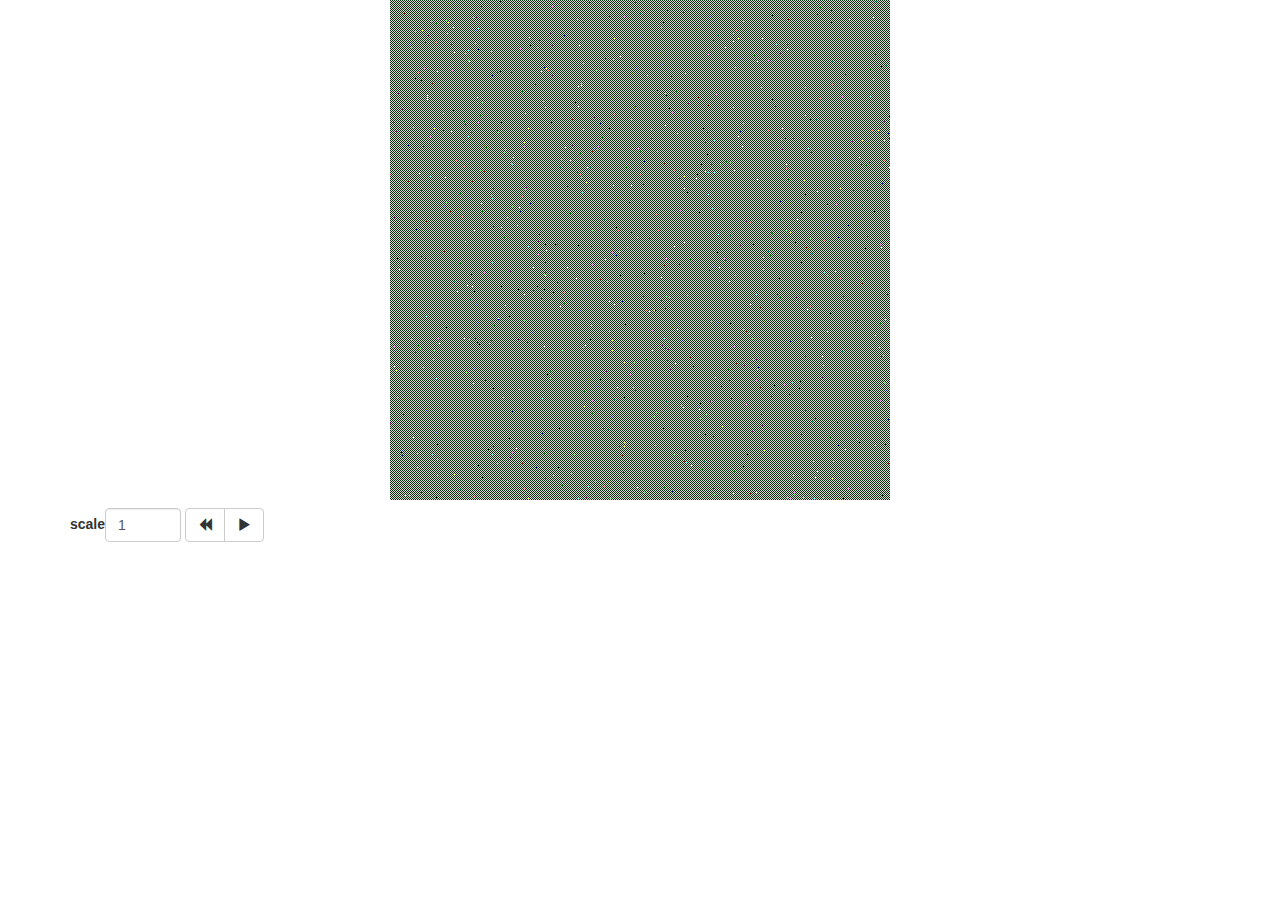
==== three/index.html @ 97293fdc "trans three to class structure" ====
<!doctype html>
<html class="no-js" lang="">
    <head>
        <meta charset="utf-8">
        <meta http-equiv="x-ua-compatible" content="ie=edge">
        <title></title>
        <meta name="description" content="">
        <meta name="viewport" content="width=device-width, initial-scale=1">
        <link rel="apple-touch-icon" href="apple-touch-icon.png">
        <link rel="stylesheet" href="../css/normalize.css">
        <link rel="stylesheet" href="../css/main.css">
        <script src="../js/vendor/modernizr-2.8.3.min.js"></script>
        <link rel="stylesheet" href="https://maxcdn.bootstrapcdn.com/bootstrap/3.3.7/css/bootstrap.min.css" integrity="sha384-BVYiiSIFeK1dGmJRAkycuHAHRg32OmUcww7on3RYdg4Va+PmSTsz/K68vbdEjh4u" crossorigin="anonymous">

        <!--<style>canvas {width: 100%; height: auto;}</style>-->
    </head>
    <body>

        <canvas id="canvas" width="500" height="500"></canvas>
        <div class="container">
            <div class="row">
                <form class="navbar-form navbar-left" role="search">
                    <div class="form-group">
                        <label for="scale">scale</label><input id="scale" name="scale" type="number" class="form-control" placeholder="scale" value="1" min="1" max="20" step="1">
                    </div>
                    <div class="btn-group" role="group" aria-label="">
                        <button id="restart" type="button" class="btn btn-default"><span class="glyphicon glyphicon-backward" aria-hidden="true"></span></button>
                        <button id="playpause" type="button" class="btn btn-default"><span class="glyphicon glyphicon-play" aria-hidden="true"></span></button>
                        <!--<button id="stop" type="button" class="btn btn-default"><span class="glyphicon glyphicon-stop" aria-hidden="true"></span></button>-->
                    </div>
                </form>

            </div>
        </div>

        <script src="https://code.jquery.com/jquery-1.12.0.min.js"></script>
        <script>window.jQuery || document.write('<script src="../js/vendor/jquery-1.12.0.min.js"><\/script>')</script>
        <script src="https://maxcdn.bootstrapcdn.com/bootstrap/3.3.7/js/bootstrap.min.js" integrity="sha384-Tc5IQib027qvyjSMfHjOMaLkfuWVxZxUPnCJA7l2mCWNIpG9mGCD8wGNIcPD7Txa" crossorigin="anonymous"></script>
        <script src="ta.js"></script>
        <script src="app.js"></script>
        <script>
        (function($, scope) {
            var app = new scope.App();
            app.init();
        }(jQuery, APP = APP || {}));
        var APP;
        </script>

    </body>
</html>
---- css/main.css ----
html,
body {
    background-color: #FFFFFF;
    color: #000000;
}
#canvas {
    background-color: rgb(200,200,200);
    display: block;
    margin: 0 auto;
    /*width: 100%;height: auto;*/
}
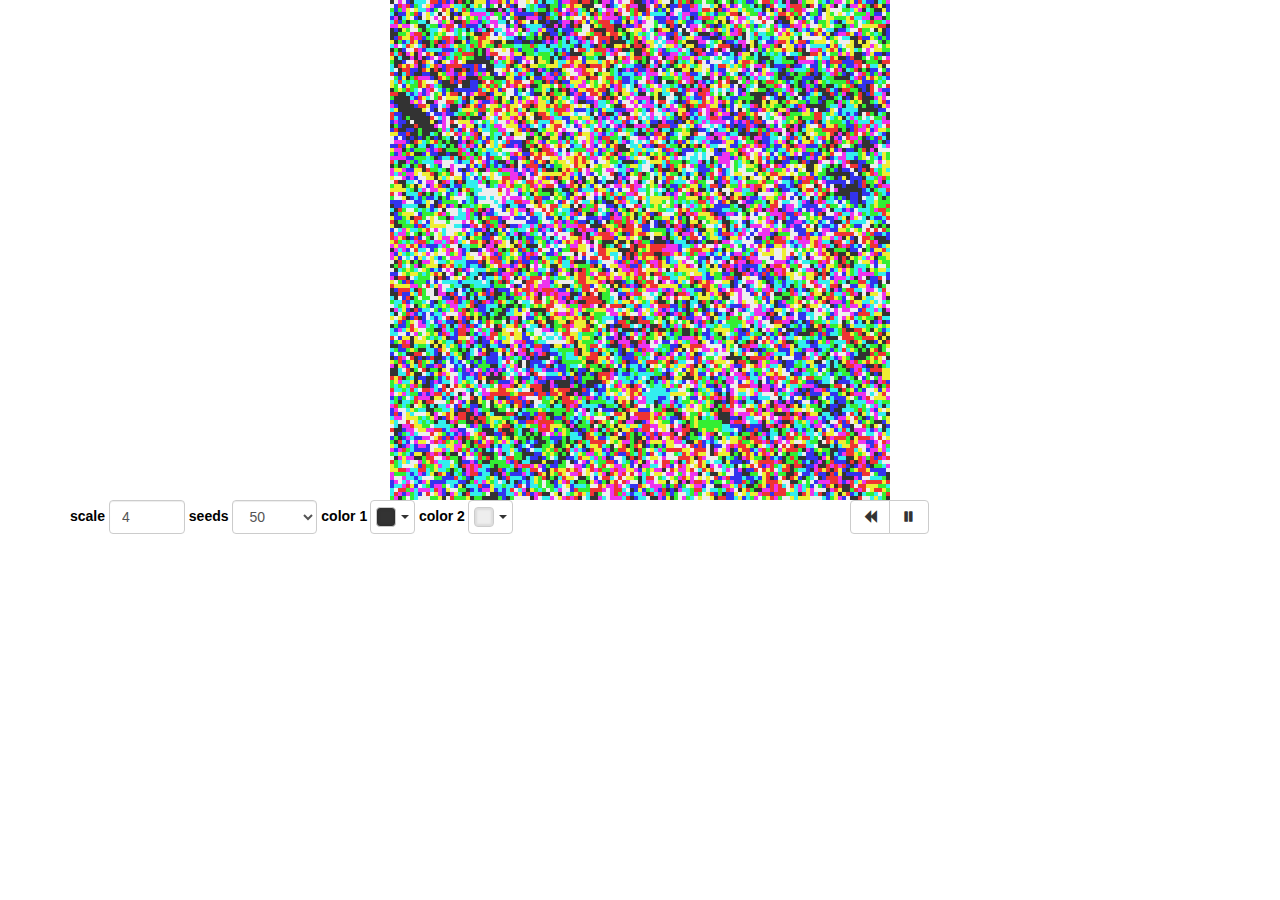
==== commit 84441340: "running type 4A over rGB with controls" ====
--- a/three/index.html
+++ b/three/index.html
@@ -7,35 +7,70 @@
         <meta name="description" content="">
         <meta name="viewport" content="width=device-width, initial-scale=1">
         <link rel="apple-touch-icon" href="apple-touch-icon.png">
-        <link rel="stylesheet" href="../css/normalize.css">
-        <link rel="stylesheet" href="../css/main.css">
+        <!--<link rel="stylesheet" href="../css/normalize.css">-->
         <script src="../js/vendor/modernizr-2.8.3.min.js"></script>
         <link rel="stylesheet" href="https://maxcdn.bootstrapcdn.com/bootstrap/3.3.7/css/bootstrap.min.css" integrity="sha384-BVYiiSIFeK1dGmJRAkycuHAHRg32OmUcww7on3RYdg4Va+PmSTsz/K68vbdEjh4u" crossorigin="anonymous">
-
+        <link rel="stylesheet" href="../css/pick-a-color-1.2.3.min.css">
+        <link rel="stylesheet" href="../css/main.css">
         <!--<style>canvas {width: 100%; height: auto;}</style>-->
     </head>
     <body>
 
         <canvas id="canvas" width="500" height="500"></canvas>
+
         <div class="container">
             <div class="row">
-                <form class="navbar-form navbar-left" role="search">
-                    <div class="form-group">
-                        <label for="scale">scale</label><input id="scale" name="scale" type="number" class="form-control" placeholder="scale" value="1" min="1" max="20" step="1">
-                    </div>
+                <div class="col-xs-8">
+                    <form class="form-inline">
+                        <div class="form-group">
+                            <label for="scale">scale</label>
+                            <input id="scale" name="scale" type="number" class="form-control" placeholder="scale" value="4" min="1" max="20" step="1">
+                        </div>
+                        <div class="form-group">
+                            <label for="seeds">seeds</label>
+                            <!--<div class="input-group">
+                                <input id="seeds" name="scale" type="number" class="form-control" placeholder="seeds" value="1" min="1" max="100" step="15">
+                                <div class="input-group-addon">%</div>
+                            </div>-->
+                            <select class="form-control" id="seeds" name="seeds">
+                                <option value="1">1</option>
+                                <option value="5">5</option>
+                                <option value="10">10</option>
+                                <option value="50" selected="selected">50</option>
+                                <option value="100">100</option>
+                                <option value="200">200</option>
+                                <option value="300">300</option>
+                                <option value="500">500</option>
+                                <option value="800">800</option>
+                                <option value="3000">3000</option>
+                                <option value="10000">10000</option>
+                            </select>
+                        </div>
+                        <label for="colorpicker1">color 1</label>
+                        <input type="text" value="333" name="colorpicker1" id="colorpicker1" class="pick-a-color form-control">
+                        <label for="colorpicker2">color 2</label>
+                        <input type="text" value="EEE" name="colorpicker2" id="colorpicker2" class="pick-a-color form-control">
+                    </form>
+                </div>
+                <div class="col-xs-4">
                     <div class="btn-group" role="group" aria-label="">
                         <button id="restart" type="button" class="btn btn-default"><span class="glyphicon glyphicon-backward" aria-hidden="true"></span></button>
                         <button id="playpause" type="button" class="btn btn-default"><span class="glyphicon glyphicon-play" aria-hidden="true"></span></button>
                         <!--<button id="stop" type="button" class="btn btn-default"><span class="glyphicon glyphicon-stop" aria-hidden="true"></span></button>-->
                     </div>
-                </form>
+                </div>
+                <div class="col-xs-4">
 
+                </div>
             </div>
         </div>
+
 
         <script src="https://code.jquery.com/jquery-1.12.0.min.js"></script>
         <script>window.jQuery || document.write('<script src="../js/vendor/jquery-1.12.0.min.js"><\/script>')</script>
         <script src="https://maxcdn.bootstrapcdn.com/bootstrap/3.3.7/js/bootstrap.min.js" integrity="sha384-Tc5IQib027qvyjSMfHjOMaLkfuWVxZxUPnCJA7l2mCWNIpG9mGCD8wGNIcPD7Txa" crossorigin="anonymous"></script>
+        <script src="../js/vendor/tinycolor-0.9.15.min.js"></script>
+        <script src="../js/vendor/pick-a-color-1.2.3.min.js"></script>
         <script src="ta.js"></script>
         <script src="app.js"></script>
         <script>
--- a/css/pick-a-color-1.2.3.min.css
+++ b/css/pick-a-color-1.2.3.min.css
@@ -0,0 +1,86 @@
+
+.pick-a-color-markup *{-webkit-box-sizing:border-box;-moz-box-sizing:border-box;box-sizing:border-box}
+.pick-a-color-markup .hex-pound{padding-left:8px;padding-right:8px}@media screen and (max-width:991px){.pick-a-color-markup .hex-pound{padding:3px 5px 0px 5px;min-height:30px}}
+.pick-a-color-markup .pick-a-color{padding:5px}@media screen and (max-width:991px){.pick-a-color-markup .pick-a-color{width:100%;font-size:18px;padding:9px;min-width:222px;height:47px}}
+.pick-a-color-markup .input-group-btn .color-dropdown{padding:6px 5px}.pick-a-color-markup .input-group-btn .color-dropdown.no-hex{border-bottom-left-radius:4px;border-top-left-radius:4px}
+.pick-a-color-markup .input-group-btn .color-dropdown:focus{background-color:#fff}
+@media screen and (max-width:991px){.pick-a-color-markup .input-group-btn .color-dropdown{height:47px}}
+.pick-a-color-markup .color-preview{border:1px solid #ccc;border-radius:4px;-webkit-box-shadow:inset 0 0 2px 2px rgba(0,0,0,0.075);box-shadow:inset 0 0 2px 2px rgba(0,0,0,0.075);height:1.429em;width:1.429em;display:inline-block;cursor:pointer;margin-right:5px}.pick-a-color-markup .color-preview.current-color{margin-bottom:-5px}
+@media screen and (max-width:991px){.pick-a-color-markup .color-preview{height:1.875em;width:1.875em}}
+.pick-a-color-markup .color-menu{text-align:left;padding:5px 0px;width:330px;font-size:14px;left:auto;}.pick-a-color-markup .color-menu.color-menu--inline{left:-285px}@media screen and (max-width:991px){.pick-a-color-markup .color-menu.color-menu--inline{left:-242px}}
+@media screen and (max-width:991px){.pick-a-color-markup .color-menu{left:-242px;width:293px}}.pick-a-color-markup .color-menu.small{width:100px}@media screen and (max-width:991px){.pick-a-color-markup .color-menu.small{left:-105px}}
+.pick-a-color-markup .color-menu.no-hex{left:0px}
+.pick-a-color-markup .color-menu ul{padding:0px;margin:0px}
+.pick-a-color-markup .color-menu li{list-style-type:none;padding:5px 0px;margin:0px}
+.pick-a-color-markup .color-menu .color-preview{vertical-align:middle;margin:0px}@media screen and (max-width:991px){.pick-a-color-markup .color-menu .color-preview{height:35px;width:35px}}.pick-a-color-markup .color-menu .color-preview.current-color,.pick-a-color-markup .color-menu .color-preview.white{background-color:#fff}
+.pick-a-color-markup .color-menu .color-preview.red{background-color:#f00}
+.pick-a-color-markup .color-menu .color-preview.orange{background-color:#f60}
+.pick-a-color-markup .color-menu .color-preview.yellow{background-color:#ff0}
+.pick-a-color-markup .color-menu .color-preview.green{background-color:#008000}
+.pick-a-color-markup .color-menu .color-preview.blue{background-color:#00f}
+.pick-a-color-markup .color-menu .color-preview.indigo{background-color:#4a0080}
+.pick-a-color-markup .color-menu .color-preview.violet{background-color:#ee81ee}
+.pick-a-color-markup .color-menu .color-preview.purple{background-color:#80007f}
+.pick-a-color-markup .color-menu .color-preview.black{background-color:#000}
+.pick-a-color-markup .color-menu .basicColors-content li>a,.pick-a-color-markup .color-menu .savedColors-content li>a{padding:5px 15px 3px 15px;cursor:default;min-height:25px;color:#333}.pick-a-color-markup .color-menu .basicColors-content li>a:hover,.pick-a-color-markup .color-menu .savedColors-content li>a:hover{background-color:#fff}
+@media screen and (max-width:991px){.pick-a-color-markup .color-menu .basicColors-content li>a,.pick-a-color-markup .color-menu .savedColors-content li>a{min-height:40px}}
+.pick-a-color-markup .color-menu .basicColors-content li:hover a,.pick-a-color-markup .color-menu .savedColors-content li:hover a{color:#333;background-image:none;filter:none;text-decoration:none;font-weight:bold}@media screen and (max-width:991px){.pick-a-color-markup .color-menu .basicColors-content li:hover a,.pick-a-color-markup .color-menu .savedColors-content li:hover a{background-color:#fff;font-weight:normal}}
+.pick-a-color-markup .color-menu .btn.color-select{margin:0px 5px;height:20px;padding:0px 5px;margin-top:0px;line-height:1.5px;border-radius:4px}@media screen and (max-width:991px){.pick-a-color-markup .color-menu .btn.color-select{height:35px}}
+.pick-a-color-markup .caret{margin-bottom:3px}
+.pick-a-color-markup .color-menu-instructions,.pick-a-color-markup .advanced-instructions{text-align:center;padding:0px 6px;margin:0px;font-size:14px;font-weight:normal}@media screen and (min-width:992px){.pick-a-color-markup .color-menu-instructions,.pick-a-color-markup .advanced-instructions{display:none}}
+.pick-a-color-markup .color-label{vertical-align:middle;margin:0px;margin-left:10px;cursor:pointer}@media screen and (max-width:991px){.pick-a-color-markup .color-label{margin-left:8px}}
+.pick-a-color-markup .color-box{height:20px;width:200px;position:absolute;left:115px;border:1px solid #ccc;border-radius:4px;-webkit-box-shadow:inset 0 0 2px 2px rgba(0,0,0,0.075);box-shadow:inset 0 0 2px 2px rgba(0,0,0,0.075);cursor:pointer}@media screen and (max-width:991px){.pick-a-color-markup .color-box{width:160px;height:35px}}
+.pick-a-color-markup .black .highlight-band-stripe{background-color:#fff}
+.pick-a-color-markup .spectrum-white{background-image:-webkit-gradient(linear, 0 top, 100% top, from(#fff), to(#808080));background-image:-webkit-linear-gradient(left, color-stop(#fff 0), color-stop(#808080 100%));background-image:-moz-linear-gradient(left, #fff 0, #808080 100%);background-image:linear-gradient(to right, #fff 0, #808080 100%);background-repeat:repeat-x;filter:progid:DXImageTransform.Microsoft.gradient(startColorstr='#ffffffff', endColorstr='#ff808080', GradientType=1)}.pick-a-color-markup .spectrum-white .highlight-band{left:0px}
+.pick-a-color-markup .spectrum-red{background-image:-webkit-gradient(linear, left top, right top, color-stop(0, #fff), color-stop(.5, #f00), color-stop(1, #000));background-image:-moz-linear-gradient(left center, #fff 0, #f00 50%, #000 100%);background-image:-webkit-linear-gradient(left, #fff 0, #f00 50%, #000 100%);background-image:-o-linear-gradient(left, #fff 0, #f00 50%, #000 100%);background-image:linear-gradient(to right, #fff 0, #f00 50%, #000 100%);background-repeat:repeat-x}
+.pick-a-color-markup .spectrum-orange{background-image:-webkit-gradient(linear, left top, right top, color-stop(0, #fff), color-stop(.5, #f60), color-stop(1, #000));background-image:-moz-linear-gradient(left center, #fff 0, #f60 50%, #000 100%);background-image:-webkit-linear-gradient(left, #fff 0, #f60 50%, #000 100%);background-image:-o-linear-gradient(left, #fff 0, #f60 50%, #000 100%);background-image:linear-gradient(to right, #fff 0, #f60 50%, #000 100%);background-repeat:repeat-x}
+.pick-a-color-markup .spectrum-yellow{background-image:-webkit-gradient(linear, left top, right top, color-stop(0, #fff), color-stop(.5, #ff0), color-stop(1, #000));background-image:-moz-linear-gradient(left center, #fff 0, #ff0 50%, #000 100%);background-image:-webkit-linear-gradient(left, #fff 0, #ff0 50%, #000 100%);background-image:-o-linear-gradient(left, #fff 0, #ff0 50%, #000 100%);background-image:linear-gradient(to right, #fff 0, #ff0 50%, #000 100%);background-repeat:repeat-x}
+.pick-a-color-markup .spectrum-green{background-image:-webkit-gradient(linear, left top, right top, color-stop(0, #80ff80), color-stop(.5, #008000), color-stop(1, #000));background-image:-moz-linear-gradient(left center, #80ff80 0, #008000 50%, #000 100%);background-image:-webkit-linear-gradient(left, #80ff80 0, #008000 50%, #000 100%);background-image:-o-linear-gradient(left, #80ff80 0, #008000 50%, #000 100%);background-image:linear-gradient(to right, #80ff80 0, #008000 50%, #000 100%);background-repeat:repeat-x}
+.pick-a-color-markup .spectrum-blue{background-image:-webkit-gradient(linear, left top, right top, color-stop(0, #fff), color-stop(.5, #00f), color-stop(1, #000));background-image:-moz-linear-gradient(left center, #fff 0, #00f 50%, #000 100%);background-image:-webkit-linear-gradient(left, #fff 0, #00f 50%, #000 100%);background-image:-o-linear-gradient(left, #fff 0, #00f 50%, #000 100%);background-image:linear-gradient(to right, #fff 0, #00f 50%, #000 100%);background-repeat:repeat-x}
+.pick-a-color-markup .spectrum-purple{background-image:-webkit-gradient(linear, left top, right top, color-stop(0, #ff80ff), color-stop(.5, #80007f), color-stop(1, #000));background-image:-moz-linear-gradient(left center, #ff80ff 0, #80007f 50%, #000 100%);background-image:-webkit-linear-gradient(left, #ff80ff 0, #80007f 50%, #000 100%);background-image:-o-linear-gradient(left, #ff80ff 0, #80007f 50%, #000 100%);background-image:linear-gradient(to right, #ff80ff 0, #80007f 50%, #000 100%);background-repeat:repeat-x}
+.pick-a-color-markup .spectrum-black{background-image:-webkit-gradient(linear, 0 top, 100% top, from(#000), to(#808080));background-image:-webkit-linear-gradient(left, color-stop(#000 0), color-stop(#808080 100%));background-image:-moz-linear-gradient(left, #000 0, #808080 100%);background-image:linear-gradient(to right, #000 0, #808080 100%);background-repeat:repeat-x;filter:progid:DXImageTransform.Microsoft.gradient(startColorstr='#ff000000', endColorstr='#ff808080', GradientType=1)}.pick-a-color-markup .spectrum-black .highlight-band{left:0px;border:1px solid #808080}
+.pick-a-color-markup .ie-spectrum{height:20px;width:100px;display:inline-block;top:-1}.pick-a-color-markup .ie-spectrum.hue{width:50.5px}@media screen and (max-width:991px){.pick-a-color-markup .ie-spectrum.hue{width:45.5px}}
+@media screen and (max-width:991px){.pick-a-color-markup .ie-spectrum{width:80px;height:35px}}
+.pick-a-color-markup .red-spectrum-0,.pick-a-color-markup .lightness-spectrum-0{background-image:-webkit-gradient(linear, 0 top, 100% top, from(#fff), to(#f00));background-image:-webkit-linear-gradient(left, color-stop(#fff 0), color-stop(#f00 100%));background-image:-moz-linear-gradient(left, #fff 0, #f00 100%);background-image:linear-gradient(to right, #fff 0, #f00 100%);background-repeat:repeat-x;filter:progid:DXImageTransform.Microsoft.gradient(startColorstr='#ffffffff', endColorstr='#ffff0000', GradientType=1);border-bottom-left-radius:4px;border-top-left-radius:4px}
+.pick-a-color-markup .red-spectrum-1,.pick-a-color-markup .lightness-spectrum-1{background-image:-webkit-gradient(linear, 0 top, 100% top, from(#f00), to(#000));background-image:-webkit-linear-gradient(left, color-stop(#f00 0), color-stop(#000 100%));background-image:-moz-linear-gradient(left, #f00 0, #000 100%);background-image:linear-gradient(to right, #f00 0, #000 100%);background-repeat:repeat-x;filter:progid:DXImageTransform.Microsoft.gradient(startColorstr='#ffff0000', endColorstr='#ff000000', GradientType=1);border-bottom-right-radius:4px;border-top-right-radius:4px}
+.pick-a-color-markup .lightness-spectrum-0,.pick-a-color-markup .lightness-spectrum-1{width:150px}@media screen and (max-width:991px){.pick-a-color-markup .lightness-spectrum-0,.pick-a-color-markup .lightness-spectrum-1{width:135px}}
+.pick-a-color-markup .orange-spectrum-0{background-image:-webkit-gradient(linear, 0 top, 100% top, from(#fff), to(#f60));background-image:-webkit-linear-gradient(left, color-stop(#fff 0), color-stop(#f60 100%));background-image:-moz-linear-gradient(left, #fff 0, #f60 100%);background-image:linear-gradient(to right, #fff 0, #f60 100%);background-repeat:repeat-x;filter:progid:DXImageTransform.Microsoft.gradient(startColorstr='#ffffffff', endColorstr='#ffff6600', GradientType=1);border-bottom-left-radius:4px;border-top-left-radius:4px}
+.pick-a-color-markup .orange-spectrum-1{background-image:-webkit-gradient(linear, 0 top, 100% top, from(#f60), to(#000));background-image:-webkit-linear-gradient(left, color-stop(#f60 0), color-stop(#000 100%));background-image:-moz-linear-gradient(left, #f60 0, #000 100%);background-image:linear-gradient(to right, #f60 0, #000 100%);background-repeat:repeat-x;filter:progid:DXImageTransform.Microsoft.gradient(startColorstr='#ffff6600', endColorstr='#ff000000', GradientType=1);border-bottom-right-radius:4px;border-top-right-radius:4px}
+.pick-a-color-markup .yellow-spectrum-0{background-image:-webkit-gradient(linear, 0 top, 100% top, from(#fff), to(#ff0));background-image:-webkit-linear-gradient(left, color-stop(#fff 0), color-stop(#ff0 100%));background-image:-moz-linear-gradient(left, #fff 0, #ff0 100%);background-image:linear-gradient(to right, #fff 0, #ff0 100%);background-repeat:repeat-x;filter:progid:DXImageTransform.Microsoft.gradient(startColorstr='#ffffffff', endColorstr='#ffffff00', GradientType=1);border-bottom-left-radius:4px;border-top-left-radius:4px}
+.pick-a-color-markup .yellow-spectrum-1{background-image:-webkit-gradient(linear, 0 top, 100% top, from(#ff0), to(#000));background-image:-webkit-linear-gradient(left, color-stop(#ff0 0), color-stop(#000 100%));background-image:-moz-linear-gradient(left, #ff0 0, #000 100%);background-image:linear-gradient(to right, #ff0 0, #000 100%);background-repeat:repeat-x;filter:progid:DXImageTransform.Microsoft.gradient(startColorstr='#ffffff00', endColorstr='#ff000000', GradientType=1);border-bottom-right-radius:4px;border-top-right-radius:4px}
+.pick-a-color-markup .green-spectrum-0{background-image:-webkit-gradient(linear, 0 top, 100% top, from(#80ff80), to(#008000));background-image:-webkit-linear-gradient(left, color-stop(#80ff80 0), color-stop(#008000 100%));background-image:-moz-linear-gradient(left, #80ff80 0, #008000 100%);background-image:linear-gradient(to right, #80ff80 0, #008000 100%);background-repeat:repeat-x;filter:progid:DXImageTransform.Microsoft.gradient(startColorstr='#ff80ff80', endColorstr='#ff008000', GradientType=1);border-bottom-left-radius:4px;border-top-left-radius:4px}
+.pick-a-color-markup .green-spectrum-1{background-image:-webkit-gradient(linear, 0 top, 100% top, from(#008000), to(#000));background-image:-webkit-linear-gradient(left, color-stop(#008000 0), color-stop(#000 100%));background-image:-moz-linear-gradient(left, #008000 0, #000 100%);background-image:linear-gradient(to right, #008000 0, #000 100%);background-repeat:repeat-x;filter:progid:DXImageTransform.Microsoft.gradient(startColorstr='#ff008000', endColorstr='#ff000000', GradientType=1);border-bottom-right-radius:4px;border-top-right-radius:4px}
+.pick-a-color-markup .blue-spectrum-0{background-image:-webkit-gradient(linear, 0 top, 100% top, from(#fff), to(#00f));background-image:-webkit-linear-gradient(left, color-stop(#fff 0), color-stop(#00f 100%));background-image:-moz-linear-gradient(left, #fff 0, #00f 100%);background-image:linear-gradient(to right, #fff 0, #00f 100%);background-repeat:repeat-x;filter:progid:DXImageTransform.Microsoft.gradient(startColorstr='#ffffffff', endColorstr='#ff0000ff', GradientType=1);border-bottom-left-radius:4px;border-top-left-radius:4px}
+.pick-a-color-markup .blue-spectrum-1{background-image:-webkit-gradient(linear, 0 top, 100% top, from(#00f), to(#000));background-image:-webkit-linear-gradient(left, color-stop(#00f 0), color-stop(#000 100%));background-image:-moz-linear-gradient(left, #00f 0, #000 100%);background-image:linear-gradient(to right, #00f 0, #000 100%);background-repeat:repeat-x;filter:progid:DXImageTransform.Microsoft.gradient(startColorstr='#ff0000ff', endColorstr='#ff000000', GradientType=1);border-bottom-right-radius:4px;border-top-right-radius:4px}
+.pick-a-color-markup .purple-spectrum-0{background-image:-webkit-gradient(linear, 0 top, 100% top, from(#ff80ff), to(#80007f));background-image:-webkit-linear-gradient(left, color-stop(#ff80ff 0), color-stop(#80007f 100%));background-image:-moz-linear-gradient(left, #ff80ff 0, #80007f 100%);background-image:linear-gradient(to right, #ff80ff 0, #80007f 100%);background-repeat:repeat-x;filter:progid:DXImageTransform.Microsoft.gradient(startColorstr='#ffff80ff', endColorstr='#ff80007f', GradientType=1);border-bottom-left-radius:4px;border-top-left-radius:4px}
+.pick-a-color-markup .purple-spectrum-1{background-image:-webkit-gradient(linear, 0 top, 100% top, from(#80007f), to(#000));background-image:-webkit-linear-gradient(left, color-stop(#80007f 0), color-stop(#000 100%));background-image:-moz-linear-gradient(left, #80007f 0, #000 100%);background-image:linear-gradient(to right, #80007f 0, #000 100%);background-repeat:repeat-x;filter:progid:DXImageTransform.Microsoft.gradient(startColorstr='#ff80007f', endColorstr='#ff000000', GradientType=1);border-bottom-right-radius:4px;border-top-right-radius:4px}
+.pick-a-color-markup .saturation-spectrum-0{background-image:-webkit-gradient(linear, 0 top, 100% top, from(#808080), to(#bf4040));background-image:-webkit-linear-gradient(left, color-stop(#808080 0), color-stop(#bf4040 100%));background-image:-moz-linear-gradient(left, #808080 0, #bf4040 100%);background-image:linear-gradient(to right, #808080 0, #bf4040 100%);background-repeat:repeat-x;filter:progid:DXImageTransform.Microsoft.gradient(startColorstr='#ff808080', endColorstr='#ffbf4040', GradientType=1);border-bottom-left-radius:4px;border-top-left-radius:4px;width:150px}@media screen and (max-width:991px){.pick-a-color-markup .saturation-spectrum-0{width:135px}}
+.pick-a-color-markup .saturation-spectrum-1{background-image:-webkit-gradient(linear, 0 top, 100% top, from(#bf4040), to(#f00));background-image:-webkit-linear-gradient(left, color-stop(#bf4040 0), color-stop(#f00 100%));background-image:-moz-linear-gradient(left, #bf4040 0, #f00 100%);background-image:linear-gradient(to right, #bf4040 0, #f00 100%);background-repeat:repeat-x;filter:progid:DXImageTransform.Microsoft.gradient(startColorstr='#ffbf4040', endColorstr='#ffff0000', GradientType=1);border-bottom-right-radius:4px;border-top-right-radius:4px;width:150px}@media screen and (max-width:991px){.pick-a-color-markup .saturation-spectrum-1{width:135px}}
+.pick-a-color-markup .hue-spectrum-0{background-image:-webkit-gradient(linear, 0 top, 100% top, from(#f00), to(#ff0));background-image:-webkit-linear-gradient(left, color-stop(#f00 0), color-stop(#ff0 100%));background-image:-moz-linear-gradient(left, #f00 0, #ff0 100%);background-image:linear-gradient(to right, #f00 0, #ff0 100%);background-repeat:repeat-x;filter:progid:DXImageTransform.Microsoft.gradient(startColorstr='#ffff0000', endColorstr='#ffffff00', GradientType=1)}
+.pick-a-color-markup .hue-spectrum-1{background-image:-webkit-gradient(linear, 0 top, 100% top, from(#ff0), to(#0f0));background-image:-webkit-linear-gradient(left, color-stop(#ff0 0), color-stop(#0f0 100%));background-image:-moz-linear-gradient(left, #ff0 0, #0f0 100%);background-image:linear-gradient(to right, #ff0 0, #0f0 100%);background-repeat:repeat-x;filter:progid:DXImageTransform.Microsoft.gradient(startColorstr='#ffffff00', endColorstr='#ff00ff00', GradientType=1)}
+.pick-a-color-markup .hue-spectrum-2{background-image:-webkit-gradient(linear, 0 top, 100% top, from(#0f0), to(#0ff));background-image:-webkit-linear-gradient(left, color-stop(#0f0 0), color-stop(#0ff 100%));background-image:-moz-linear-gradient(left, #0f0 0, #0ff 100%);background-image:linear-gradient(to right, #0f0 0, #0ff 100%);background-repeat:repeat-x;filter:progid:DXImageTransform.Microsoft.gradient(startColorstr='#ff00ff00', endColorstr='#ff00ffff', GradientType=1);left:-1px;position:relative}
+.pick-a-color-markup .hue-spectrum-3{background-image:-webkit-gradient(linear, 0 top, 100% top, from(#0ff), to(#00f));background-image:-webkit-linear-gradient(left, color-stop(#0ff 0), color-stop(#00f 100%));background-image:-moz-linear-gradient(left, #0ff 0, #00f 100%);background-image:linear-gradient(to right, #0ff 0, #00f 100%);background-repeat:repeat-x;filter:progid:DXImageTransform.Microsoft.gradient(startColorstr='#ff00ffff', endColorstr='#ff0000ff', GradientType=1);left:-1px;position:relative}
+.pick-a-color-markup .hue-spectrum-4{background-image:-webkit-gradient(linear, 0 top, 100% top, from(#00f), to(#f0f));background-image:-webkit-linear-gradient(left, color-stop(#00f 0), color-stop(#f0f 100%));background-image:-moz-linear-gradient(left, #00f 0, #f0f 100%);background-image:linear-gradient(to right, #00f 0, #f0f 100%);background-repeat:repeat-x;filter:progid:DXImageTransform.Microsoft.gradient(startColorstr='#ff0000ff', endColorstr='#ffff00ff', GradientType=1);left:-1px;position:relative}
+.pick-a-color-markup .hue-spectrum-5{background-image:-webkit-gradient(linear, 0 top, 100% top, from(#f0f), to(#f00));background-image:-webkit-linear-gradient(left, color-stop(#f0f 0), color-stop(#f00 100%));background-image:-moz-linear-gradient(left, #f0f 0, #f00 100%);background-image:linear-gradient(to right, #f0f 0, #f00 100%);background-repeat:repeat-x;filter:progid:DXImageTransform.Microsoft.gradient(startColorstr='#ffff00ff', endColorstr='#ffff0000', GradientType=1);left:-2px;position:relative}
+.pick-a-color-markup .highlight-band{border:1px solid #222;border-radius:2px;-webkit-box-shadow:1px 1px 1px #333;box-shadow:1px 1px 1px #333;height:19px;width:11px;display:inline-block;cursor:pointer;cursor:-webkit-grab;cursor:-moz-grab;position:absolute;top:-1px;left:94.5px;text-align:center}@media screen and (max-width:991px){.pick-a-color-markup .highlight-band{width:21px;left:69.5px;height:34px}}
+.pick-a-color-markup .highlight-band-stripe{min-height:80%;min-width:1px;background-color:#000;opacity:0.40;margin:2px 1px;display:inline-block;-webkit-box-shadow:1px 0 2px 0 #fff;box-shadow:1px 0 2px 0 #fff}@media screen and (max-width:991px){.pick-a-color-markup .highlight-band-stripe{margin:4px 2px}}
+.pick-a-color-markup .color-menu-tabs{padding:5px 3px 3px 10px;font-size:12px;color:#333;border-bottom:1px solid #ccc;margin-bottom:5px}.pick-a-color-markup .color-menu-tabs .tab{padding:4px 5px;margin:5px;border-left:1px solid #fff;border-right:1px solid #fff;cursor:pointer;background-color:#fff}.pick-a-color-markup .color-menu-tabs .tab:hover{padding-bottom:6px;border-top:1px solid #ccc;border-right:1px solid #ccc;border-left:1px solid #ccc;border-top-right-radius:4px;border-top-left-radius:4px}
+.pick-a-color-markup .color-menu-tabs a{color:#333;text-decoration:none}
+.pick-a-color-markup .color-menu-tabs .tab-active{border-bottom:3px solid #fff;padding-bottom:5px;border-top:1px solid #ccc;border-right:1px solid #ccc;border-left:1px solid #ccc;border-top-right-radius:4px;border-top-left-radius:4px}
+.pick-a-color-markup .active-content{display:block}
+.pick-a-color-markup .inactive-content{display:none}
+.pick-a-color-markup .savedColors-content{padding:5px 15px;white-space:normal}.pick-a-color-markup .savedColors-content li.color-item>a{margin-left:7px;padding-left:8px;border-radius:4px}
+.pick-a-color-markup .saved-color-col{position:relative;left:-15px;float:left;width:149px}@media screen and (max-width:991px){.pick-a-color-markup .saved-color-col{width:130px}}
+.pick-a-color-markup .advanced-content ul{margin-top:10px}
+.pick-a-color-markup .advanced-content li{padding:5px 15px 3px 15px;cursor:default;min-height:25px;height:50px;position:relative}@media screen and (max-width:991px){.pick-a-color-markup .advanced-content li{min-height:70px}}
+.pick-a-color-markup .advanced-content .color-preview{height:50px;width:300px;float:left;margin:0px 0px 10px 0px;background-color:#f00;text-align:center}.pick-a-color-markup .advanced-content .color-preview .color-select.btn.advanced{margin-top:15px;display:none}@media screen and (max-width:991px){.pick-a-color-markup .advanced-content .color-preview .color-select.btn.advanced{display:inline;margin-top:7px}}
+.pick-a-color-markup .advanced-content .color-preview:hover .color-select.btn.advanced{display:inline}
+@media screen and (max-width:991px){.pick-a-color-markup .advanced-content .color-preview{width:270px;margin-left:-10px}}
+.pick-a-color-markup .advanced-content .spectrum-hue{background-image:-webkit-gradient(linear, left top, right top, color-stop(0, #f00), color-stop(17%, #ff0), color-stop(34%, #0f0), color-stop(51%, #0ff), color-stop(68%, #00f), color-stop(85%, #f0f), color-stop(100%, #f00));background-image:-moz-linear-gradient(left center, #f00 0, #ff0 17%, #0f0 24%, #0ff 51%, #00f 68%, #f0f 85%, #f00 100%);background-image:-webkit-linear-gradient(left, #f00 0, #ff0 17%, #0f0 24%, #0ff 51%, #00f 68%, #f0f 85%, #f00 100%);background-image:-o-linear-gradient(left, #f00 0, #ff0 17%, #0f0 24%, #0ff 51%, #00f 68%, #f0f 85%, #f00 100%);background-image:linear-gradient(to right, #f00 0, #ff0 17%, #0f0 24%, #0ff 51%, #00f 68%, #f0f 85%, #f00 100%);background-repeat:repeat-x}.pick-a-color-markup .advanced-content .spectrum-hue .highlight-band{left:0px}
+.pick-a-color-markup .advanced-content .spectrum-lightness{background-image:-webkit-gradient(linear, left top, right top, color-stop(0, #fff), color-stop(.5, #f00), color-stop(1, #000));background-image:-moz-linear-gradient(left center, #fff 0, #f00 50%, #000 100%);background-image:-webkit-linear-gradient(left, #fff 0, #f00 50%, #000 100%);background-image:-o-linear-gradient(left, #fff 0, #f00 50%, #000 100%);background-image:linear-gradient(to right, #fff 0, #f00 50%, #000 100%);background-repeat:repeat-x}
+.pick-a-color-markup .advanced-content .spectrum-saturation{background-image:-webkit-gradient(linear, left top, right top, color-stop(0, #808080), color-stop(.5, #f00), color-stop(1, #f00));background-image:-moz-linear-gradient(left center, #808080 0, #f00 50%, #f00 100%);background-image:-webkit-linear-gradient(left, #808080 0, #f00 50%, #f00 100%);background-image:-o-linear-gradient(left, #808080 0, #f00 50%, #f00 100%);background-image:linear-gradient(to right, #808080 0, #f00 50%, #f00 100%);background-repeat:repeat-x}.pick-a-color-markup .advanced-content .spectrum-saturation .highlight-band{left:287px}@media screen and (max-width:991px){.pick-a-color-markup .advanced-content .spectrum-saturation .highlight-band{left:247px}}
+.pick-a-color-markup .advanced-content .spectrum-lightness .highlight-band{left:143.5px}@media screen and (max-width:991px){.pick-a-color-markup .advanced-content .spectrum-lightness .highlight-band{left:123.5px}}
+.pick-a-color-markup .advanced-content .lightness-text,.pick-a-color-markup .advanced-content .hue-text,.pick-a-color-markup .advanced-content .saturation-text,.pick-a-color-markup .advanced-content .preview-text{vertical-align:middle;text-align:center;display:block}
+.pick-a-color-markup .advanced-content .color-box{left:15px;top:25px;width:300px}@media screen and (max-width:991px){.pick-a-color-markup .advanced-content .color-box{width:270px;left:10px}}
+.pick-a-color-markup .advanced-content .preview-item{height:80px}
+@-moz-document url-prefix(){@media screen and (max-width:991px){div.pick-a-color-markup .color-menu{left:0px}}}
--- a/css/main.css
+++ b/css/main.css
@@ -1,10 +1,10 @@
 html,
 body {
-    background-color: #FFFFFF;
+    background-color: rgb(255,255,255);
     color: #000000;
 }
 #canvas {
-    background-color: rgb(200,200,200);
+    background-color: rgb(255,255,255);
     display: block;
     margin: 0 auto;
     /*width: 100%;height: auto;*/
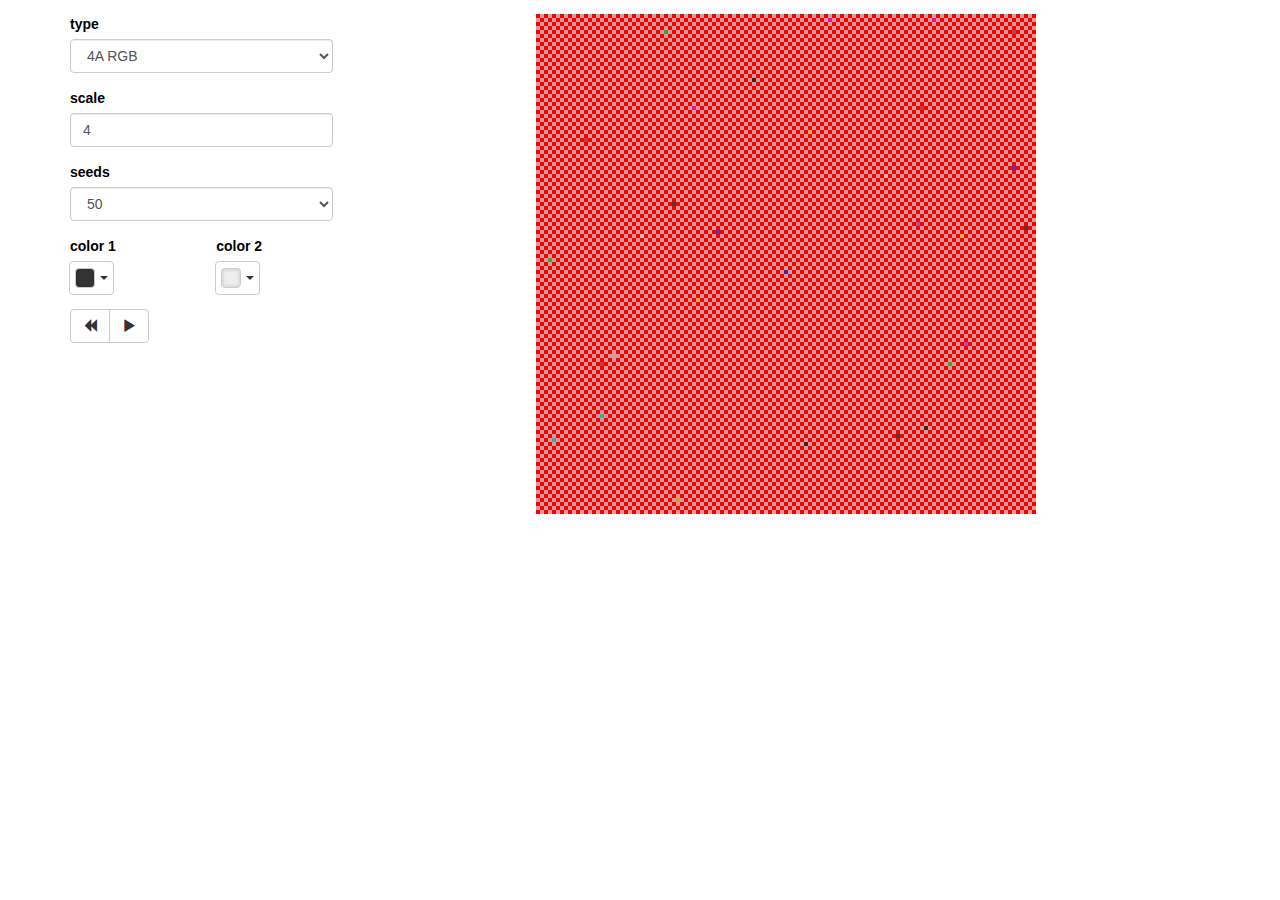
==== commit 4ce3983a: "branch for alpha test" ====
--- a/three/index.html
+++ b/three/index.html
@@ -16,51 +16,62 @@
     </head>
     <body>
 
-        <canvas id="canvas" width="500" height="500"></canvas>
-
         <div class="container">
-            <div class="row">
-                <div class="col-xs-8">
-                    <form class="form-inline">
-                        <div class="form-group">
-                            <label for="scale">scale</label>
-                            <input id="scale" name="scale" type="number" class="form-control" placeholder="scale" value="4" min="1" max="20" step="1">
+            <div class="row" style="margin-top: 1em;">
+                <div class="col-sm-3">
+                    <div class="form-group">
+                        <label for="type">type</label>
+                        <!--<div class="input-group">
+                            <input id="seeds" name="scale" type="number" class="form-control" placeholder="seeds" value="1" min="1" max="100" step="15">
+                            <div class="input-group-addon">%</div>
+                        </div>-->
+                        <select class="form-control" id="type" name="type">
+                            <option value="4A">4A</option>
+                            <option value="4ARGB" selected="selected">4A RGB</option>
+                        </select>
+                    </div>
+                    <div class="form-group">
+                        <label for="scale">scale</label>
+                        <input id="scale" name="scale" type="number" class="form-control" placeholder="scale" value="4" min="1" max="20" step="1">
+                    </div>
+                    <div class="form-group">
+                        <label for="seeds">seeds</label>
+                        <!--<div class="input-group">
+                            <input id="seeds" name="scale" type="number" class="form-control" placeholder="seeds" value="1" min="1" max="100" step="15">
+                            <div class="input-group-addon">%</div>
+                        </div>-->
+                        <select class="form-control" id="seeds" name="seeds">
+                            <option value="1">1</option>
+                            <option value="5">5</option>
+                            <option value="10">10</option>
+                            <option value="50" selected="selected">50</option>
+                            <option value="100">100</option>
+                            <option value="200">200</option>
+                            <option value="300">300</option>
+                            <option value="500">500</option>
+                            <option value="800">800</option>
+                            <option value="3000">3000</option>
+                            <option value="10000">10000</option>
+                        </select>
+                    </div>
+                    <div class="row">
+                        <div class="col-xs-6">
+                            <label for="colorpicker1">color 1</label>
+                            <input type="text" value="333" name="colorpicker1" id="colorpicker1" class="pick-a-color form-control">
                         </div>
-                        <div class="form-group">
-                            <label for="seeds">seeds</label>
-                            <!--<div class="input-group">
-                                <input id="seeds" name="scale" type="number" class="form-control" placeholder="seeds" value="1" min="1" max="100" step="15">
-                                <div class="input-group-addon">%</div>
-                            </div>-->
-                            <select class="form-control" id="seeds" name="seeds">
-                                <option value="1">1</option>
-                                <option value="5">5</option>
-                                <option value="10">10</option>
-                                <option value="50" selected="selected">50</option>
-                                <option value="100">100</option>
-                                <option value="200">200</option>
-                                <option value="300">300</option>
-                                <option value="500">500</option>
-                                <option value="800">800</option>
-                                <option value="3000">3000</option>
-                                <option value="10000">10000</option>
-                            </select>
+                        <div class="col-xs-6">
+                            <label for="colorpicker2">color 2</label>
+                            <input type="text" value="EEE" name="colorpicker2" id="colorpicker2" class="pick-a-color form-control">
                         </div>
-                        <label for="colorpicker1">color 1</label>
-                        <input type="text" value="333" name="colorpicker1" id="colorpicker1" class="pick-a-color form-control">
-                        <label for="colorpicker2">color 2</label>
-                        <input type="text" value="EEE" name="colorpicker2" id="colorpicker2" class="pick-a-color form-control">
-                    </form>
-                </div>
-                <div class="col-xs-4">
-                    <div class="btn-group" role="group" aria-label="">
+                    </div>
+                    <div class="btn-group" role="group" aria-label="" style="margin-top: 1em;">
                         <button id="restart" type="button" class="btn btn-default"><span class="glyphicon glyphicon-backward" aria-hidden="true"></span></button>
                         <button id="playpause" type="button" class="btn btn-default"><span class="glyphicon glyphicon-play" aria-hidden="true"></span></button>
-                        <!--<button id="stop" type="button" class="btn btn-default"><span class="glyphicon glyphicon-stop" aria-hidden="true"></span></button>-->
+                    <!--<button id="stop" type="button" class="btn btn-default"><span class="glyphicon glyphicon-stop" aria-hidden="true"></span></button>-->
                     </div>
                 </div>
-                <div class="col-xs-4">
-
+                <div class="col-sm-9">
+                    <canvas id="canvas" width="500" height="500"></canvas>
                 </div>
             </div>
         </div>
--- a/css/main.css
+++ b/css/main.css
@@ -4,7 +4,7 @@
     color: #000000;
 }
 #canvas {
-    background-color: rgb(255,255,255);
+    background-color: rgb(255,0,0);
     display: block;
     margin: 0 auto;
     /*width: 100%;height: auto;*/
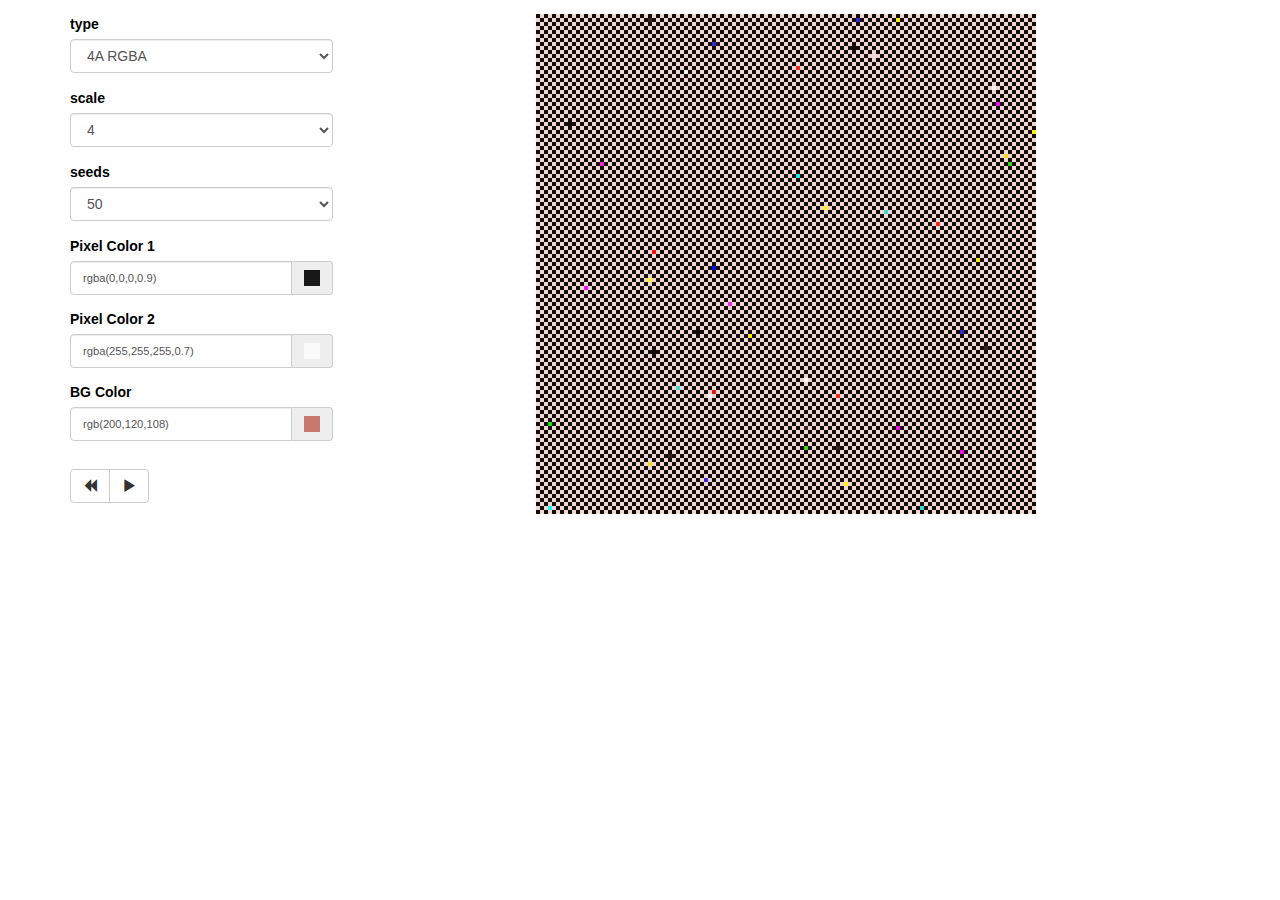
==== commit c572588d: "working with alpha now, new colorpickers, handles imperfect grid" ====
--- a/three/index.html
+++ b/three/index.html
@@ -10,7 +10,7 @@
         <!--<link rel="stylesheet" href="../css/normalize.css">-->
         <script src="../js/vendor/modernizr-2.8.3.min.js"></script>
         <link rel="stylesheet" href="https://maxcdn.bootstrapcdn.com/bootstrap/3.3.7/css/bootstrap.min.css" integrity="sha384-BVYiiSIFeK1dGmJRAkycuHAHRg32OmUcww7on3RYdg4Va+PmSTsz/K68vbdEjh4u" crossorigin="anonymous">
-        <link rel="stylesheet" href="../css/pick-a-color-1.2.3.min.css">
+        <link rel="stylesheet" href="../css/bootstrap-colorpicker.css">
         <link rel="stylesheet" href="../css/main.css">
         <!--<style>canvas {width: 100%; height: auto;}</style>-->
     </head>
@@ -27,19 +27,31 @@
                         </div>-->
                         <select class="form-control" id="type" name="type">
                             <option value="4A">4A</option>
-                            <option value="4ARGB" selected="selected">4A RGB</option>
+                            <option value="4ARGBA" selected="selected">4A RGBA</option>
                         </select>
                     </div>
                     <div class="form-group">
                         <label for="scale">scale</label>
-                        <input id="scale" name="scale" type="number" class="form-control" placeholder="scale" value="4" min="1" max="20" step="1">
+                        <select class="form-control" id="scale" name="scale">
+                            <option value="1">1</option>
+                            <option value="2">2</option>
+                            <option value="3">3</option>
+                            <option value="4" selected="selected">4</option>
+                            <option value="5">5</option>
+                            <option value="6">6</option>
+                            <option value="7">7</option>
+                            <option value="8">8</option>
+                            <option value="9">9</option>
+                            <option value="10">10</option>
+                            <option value="15">15</option>
+                            <option value="20">20</option>
+                            <option value="25">25</option>
+                            <option value="50">50</option>
+                            <option value="100">100</option>
+                        </select>
                     </div>
                     <div class="form-group">
                         <label for="seeds">seeds</label>
-                        <!--<div class="input-group">
-                            <input id="seeds" name="scale" type="number" class="form-control" placeholder="seeds" value="1" min="1" max="100" step="15">
-                            <div class="input-group-addon">%</div>
-                        </div>-->
                         <select class="form-control" id="seeds" name="seeds">
                             <option value="1">1</option>
                             <option value="5">5</option>
@@ -54,15 +66,20 @@
                             <option value="10000">10000</option>
                         </select>
                     </div>
-                    <div class="row">
-                        <div class="col-xs-6">
-                            <label for="colorpicker1">color 1</label>
-                            <input type="text" value="333" name="colorpicker1" id="colorpicker1" class="pick-a-color form-control">
-                        </div>
-                        <div class="col-xs-6">
-                            <label for="colorpicker2">color 2</label>
-                            <input type="text" value="EEE" name="colorpicker2" id="colorpicker2" class="pick-a-color form-control">
-                        </div>
+                    <label for="cp1">Pixel Color 1</label>
+                    <div id="cp1" class="input-group colorpicker-component">
+                        <input type="text" value="rgba(0,0,0,.9)" class="form-control" />
+                        <span class="input-group-addon"><i></i></span>
+                    </div>
+                    <label for="cp2">Pixel Color 2</label>
+                    <div id="cp2" class="input-group colorpicker-component">
+                        <input type="text" value="rgba(255,255,255,.7)" class="form-control" />
+                        <span class="input-group-addon"><i></i></span>
+                    </div>
+                    <label for="cp3">BG Color</label>
+                    <div id="cp3" class="input-group colorpicker-component">
+                        <input type="text" value="rgb(200,120,108)" class="form-control" />
+                        <span class="input-group-addon"><i></i></span>
                     </div>
                     <div class="btn-group" role="group" aria-label="" style="margin-top: 1em;">
                         <button id="restart" type="button" class="btn btn-default"><span class="glyphicon glyphicon-backward" aria-hidden="true"></span></button>
@@ -81,7 +98,7 @@
         <script>window.jQuery || document.write('<script src="../js/vendor/jquery-1.12.0.min.js"><\/script>')</script>
         <script src="https://maxcdn.bootstrapcdn.com/bootstrap/3.3.7/js/bootstrap.min.js" integrity="sha384-Tc5IQib027qvyjSMfHjOMaLkfuWVxZxUPnCJA7l2mCWNIpG9mGCD8wGNIcPD7Txa" crossorigin="anonymous"></script>
         <script src="../js/vendor/tinycolor-0.9.15.min.js"></script>
-        <script src="../js/vendor/pick-a-color-1.2.3.min.js"></script>
+        <script src="../js/vendor/bootstrap-colorpicker.min.js"></script>
         <script src="ta.js"></script>
         <script src="app.js"></script>
         <script>
--- a/css/main.css
+++ b/css/main.css
@@ -4,8 +4,14 @@
     color: #000000;
 }
 #canvas {
-    background-color: rgb(255,0,0);
+    background-color: transparent;
     display: block;
     margin: 0 auto;
     /*width: 100%;height: auto;*/
+}
+.colorpicker-component {
+	margin-bottom: 1em;
+}
+.colorpicker-component input {
+	font-size: .8em;
 }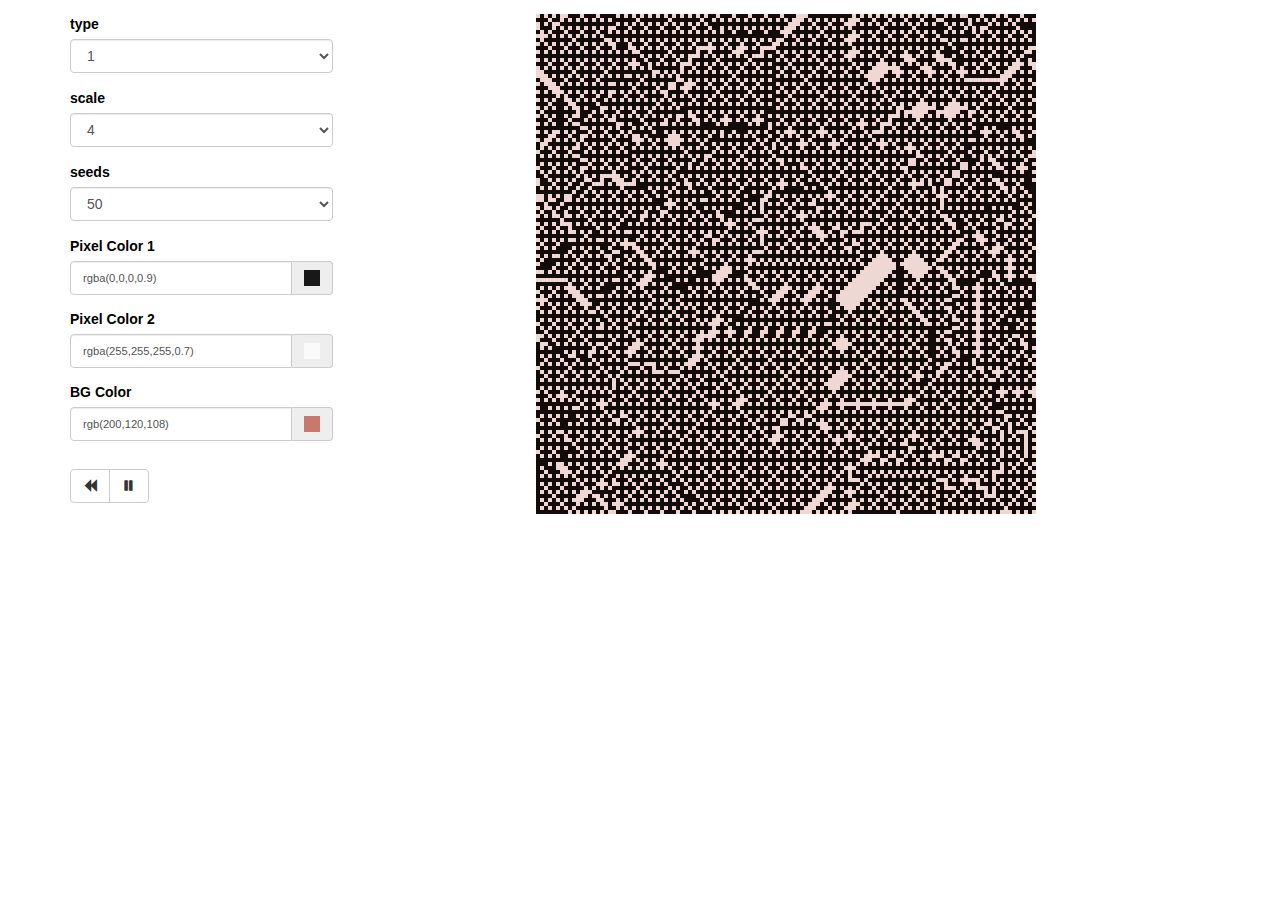
==== commit 70517245: "running type 1" ====
--- a/three/index.html
+++ b/three/index.html
@@ -18,16 +18,21 @@
 
         <div class="container">
             <div class="row" style="margin-top: 1em;">
-                <div class="col-sm-3">
+                <div class="col-sm-9 col-sm-push-3">
+                    <canvas id="canvas" width="500" height="500"></canvas>
+                </div>
+                <div class="col-sm-3 col-sm-pull-9">
                     <div class="form-group">
                         <label for="type">type</label>
                         <!--<div class="input-group">
                             <input id="seeds" name="scale" type="number" class="form-control" placeholder="seeds" value="1" min="1" max="100" step="15">
                             <div class="input-group-addon">%</div>
                         </div>-->
-                        <select class="form-control" id="type" name="type">
+                        <select class="form-control" id="tatype" name="tatype">
+                            <option value="1" selected="selected">1</option>
+                            <option value="1RGBA">1 RGBA</option>
                             <option value="4A">4A</option>
-                            <option value="4ARGBA" selected="selected">4A RGBA</option>
+                            <option value="4ARGBA">4A RGBA</option>
                         </select>
                     </div>
                     <div class="form-group">
@@ -87,9 +92,6 @@
                     <!--<button id="stop" type="button" class="btn btn-default"><span class="glyphicon glyphicon-stop" aria-hidden="true"></span></button>-->
                     </div>
                 </div>
-                <div class="col-sm-9">
-                    <canvas id="canvas" width="500" height="500"></canvas>
-                </div>
             </div>
         </div>
 
@@ -97,7 +99,6 @@
         <script src="https://code.jquery.com/jquery-1.12.0.min.js"></script>
         <script>window.jQuery || document.write('<script src="../js/vendor/jquery-1.12.0.min.js"><\/script>')</script>
         <script src="https://maxcdn.bootstrapcdn.com/bootstrap/3.3.7/js/bootstrap.min.js" integrity="sha384-Tc5IQib027qvyjSMfHjOMaLkfuWVxZxUPnCJA7l2mCWNIpG9mGCD8wGNIcPD7Txa" crossorigin="anonymous"></script>
-        <script src="../js/vendor/tinycolor-0.9.15.min.js"></script>
         <script src="../js/vendor/bootstrap-colorpicker.min.js"></script>
         <script src="ta.js"></script>
         <script src="app.js"></script>
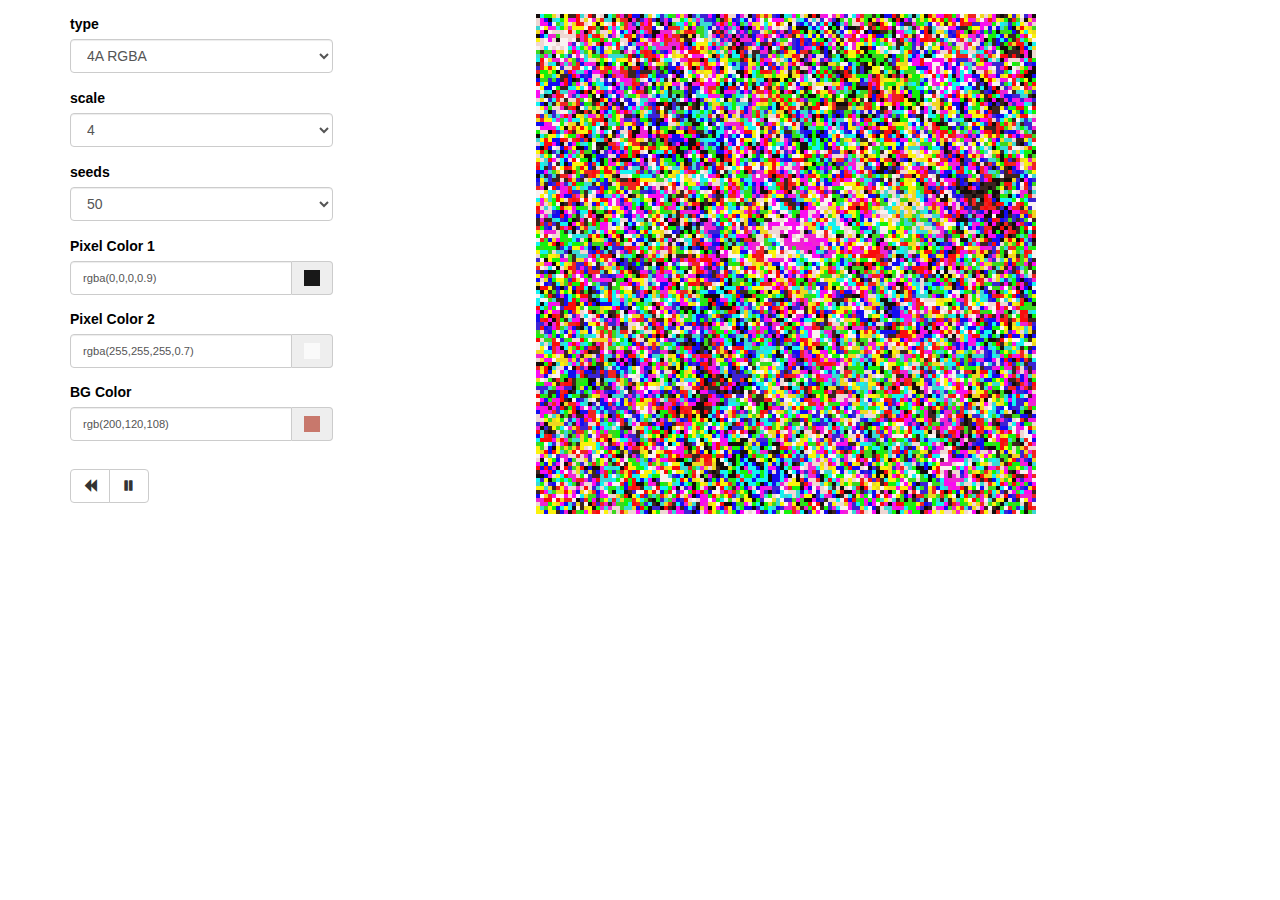
==== commit d4f9cf0f: "before branch to test new match" ====
--- a/three/index.html
+++ b/three/index.html
@@ -29,10 +29,10 @@
                             <div class="input-group-addon">%</div>
                         </div>-->
                         <select class="form-control" id="tatype" name="tatype">
-                            <option value="1" selected="selected">1</option>
+                            <option value="1">1</option>
                             <option value="1RGBA">1 RGBA</option>
                             <option value="4A">4A</option>
-                            <option value="4ARGBA">4A RGBA</option>
+                            <option value="4ARGBA" selected="selected">4A RGBA</option>
                         </select>
                     </div>
                     <div class="form-group">
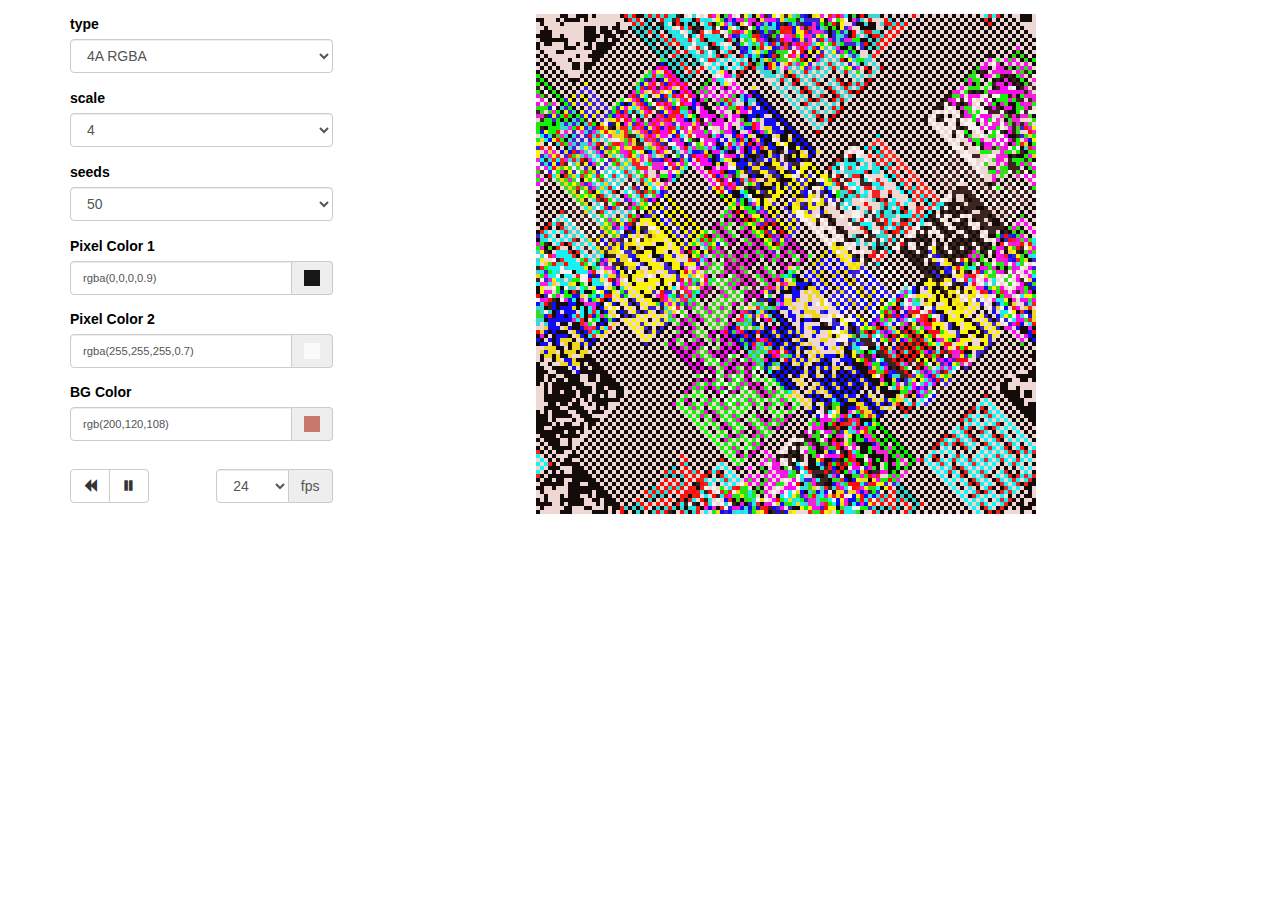
==== commit cf4af2ac: "added fps control" ====
--- a/three/index.html
+++ b/three/index.html
@@ -59,6 +59,7 @@
                         <label for="seeds">seeds</label>
                         <select class="form-control" id="seeds" name="seeds">
                             <option value="1">1</option>
+                            <option value="2">2</option>
                             <option value="5">5</option>
                             <option value="10">10</option>
                             <option value="50" selected="selected">50</option>
@@ -86,10 +87,29 @@
                         <input type="text" value="rgb(200,120,108)" class="form-control" />
                         <span class="input-group-addon"><i></i></span>
                     </div>
-                    <div class="btn-group" role="group" aria-label="" style="margin-top: 1em;">
-                        <button id="restart" type="button" class="btn btn-default"><span class="glyphicon glyphicon-backward" aria-hidden="true"></span></button>
-                        <button id="playpause" type="button" class="btn btn-default"><span class="glyphicon glyphicon-play" aria-hidden="true"></span></button>
-                    <!--<button id="stop" type="button" class="btn btn-default"><span class="glyphicon glyphicon-stop" aria-hidden="true"></span></button>-->
+                    <div class="row">
+                        <div class="col-xs-6">
+                            <div class="btn-group" role="group" aria-label="" style="margin-top: 1em;">
+                                <button id="restart" type="button" class="btn btn-default"><span class="glyphicon glyphicon-backward" aria-hidden="true"></span></button>
+                                <button id="playpause" type="button" class="btn btn-default"><span class="glyphicon glyphicon-play" aria-hidden="true"></span></button>
+                            </div>
+                        </div>
+                        <div class="col-xs-6">
+                            <div class="input-group" style="margin-top: 1em;">
+                                <select class="form-control" id="fps" name="fps">
+                                    <option value="4">4</option>
+                                    <option value="8">8</option>
+                                    <option value="12">12</option>
+                                    <option value="16">16</option>
+                                    <option value="20">20</option>
+                                    <option value="24" selected="selected">24</option>
+                                    <option value="28">28</option>
+                                    <option value="32">32</option>
+                                    <option value="36">36</option>
+                                </select>
+                                <div class="input-group-addon">fps</div>
+                            </div>
+                        </div>
                     </div>
                 </div>
             </div>
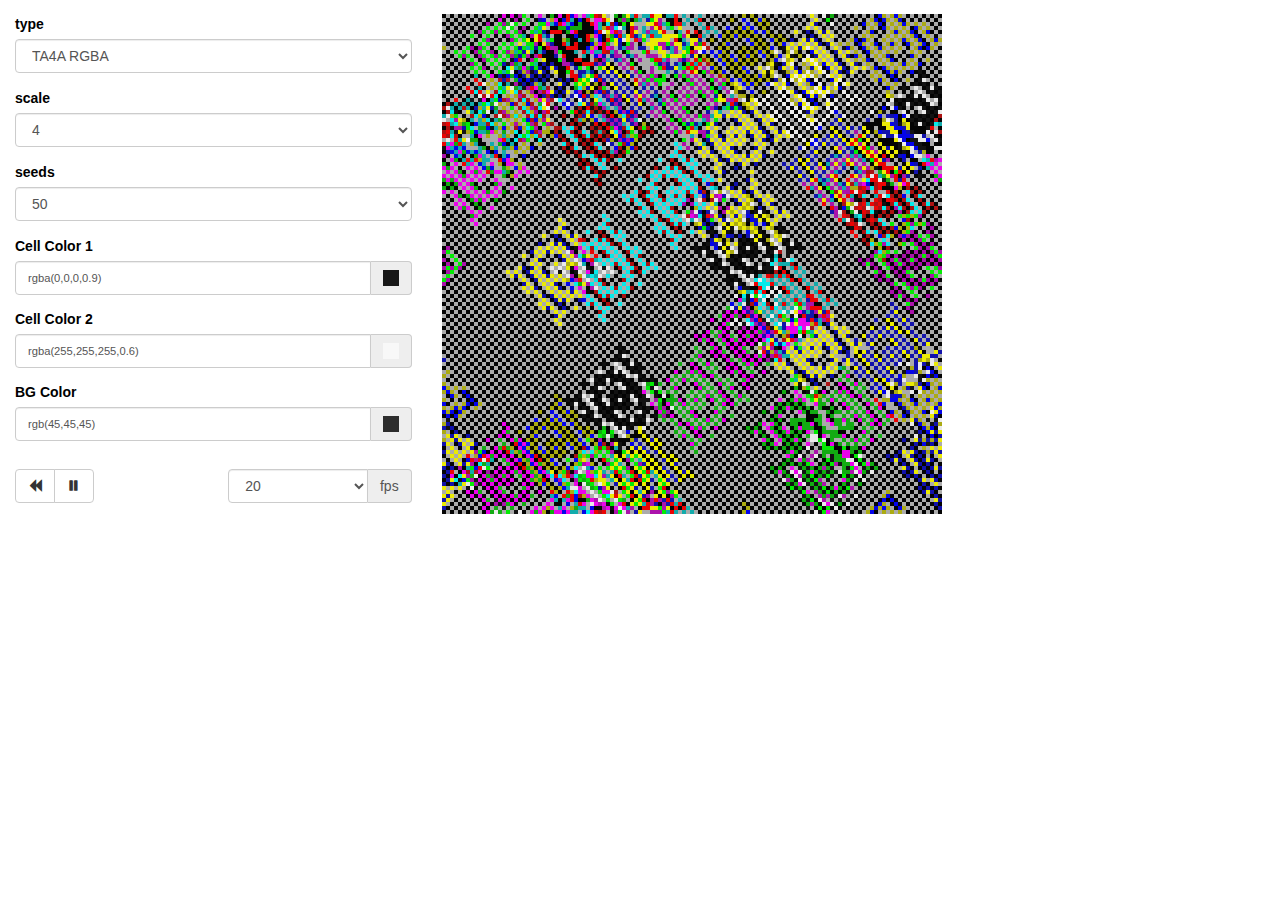
==== commit 1c16e4ea: "several new types, live reset colors" ====
--- a/three/index.html
+++ b/three/index.html
@@ -7,32 +7,34 @@
         <meta name="description" content="">
         <meta name="viewport" content="width=device-width, initial-scale=1">
         <link rel="apple-touch-icon" href="apple-touch-icon.png">
-        <!--<link rel="stylesheet" href="../css/normalize.css">-->
         <script src="../js/vendor/modernizr-2.8.3.min.js"></script>
         <link rel="stylesheet" href="https://maxcdn.bootstrapcdn.com/bootstrap/3.3.7/css/bootstrap.min.css" integrity="sha384-BVYiiSIFeK1dGmJRAkycuHAHRg32OmUcww7on3RYdg4Va+PmSTsz/K68vbdEjh4u" crossorigin="anonymous">
         <link rel="stylesheet" href="../css/bootstrap-colorpicker.css">
         <link rel="stylesheet" href="../css/main.css">
-        <!--<style>canvas {width: 100%; height: auto;}</style>-->
     </head>
     <body>
 
-        <div class="container">
+        <div class="container-fluid">
             <div class="row" style="margin-top: 1em;">
-                <div class="col-sm-9 col-sm-push-3">
+                <div class="col-sm-8 col-sm-push-4">
                     <canvas id="canvas" width="500" height="500"></canvas>
                 </div>
-                <div class="col-sm-3 col-sm-pull-9">
+                <div class="col-sm-4 col-sm-pull-8">
                     <div class="form-group">
                         <label for="type">type</label>
-                        <!--<div class="input-group">
-                            <input id="seeds" name="scale" type="number" class="form-control" placeholder="seeds" value="1" min="1" max="100" step="15">
-                            <div class="input-group-addon">%</div>
-                        </div>-->
                         <select class="form-control" id="tatype" name="tatype">
-                            <option value="1">1</option>
-                            <option value="1RGBA">1 RGBA</option>
-                            <option value="4A">4A</option>
-                            <option value="4ARGBA" selected="selected">4A RGBA</option>
+                            <option value="1">TA1</option>
+                            <option value="1RGBA">TA1 RGBA</option>
+                            <option value="4A">TA4A</option>
+                            <option value="4ARGBA" selected="selected">TA4A RGBA</option>
+                            <option value="B3S23">B3/S23 (Life)</option>
+                            <option value="B3S23RGBA">B3/S23 RGBA (Life)</option>
+                            <option value="30">Rule 30</option>
+                            <option value="30RGBA">Rule 30RGBA</option>
+                            <option value="90">Rule 90</option>
+                            <option value="90RGBA">Rule 90RGBA</option>
+                            <option value="110">Rule 110</option>
+                            <option value="110RGBA">Rule 110RGBA</option>
                         </select>
                     </div>
                     <div class="form-group">
@@ -70,21 +72,23 @@
                             <option value="800">800</option>
                             <option value="3000">3000</option>
                             <option value="10000">10000</option>
+                            <option value="50000">50000</option>
+                            <option value="100000">100000</option>
                         </select>
                     </div>
-                    <label for="cp1">Pixel Color 1</label>
+                    <label for="cp1">Cell Color 1</label>
                     <div id="cp1" class="input-group colorpicker-component">
                         <input type="text" value="rgba(0,0,0,.9)" class="form-control" />
                         <span class="input-group-addon"><i></i></span>
                     </div>
-                    <label for="cp2">Pixel Color 2</label>
+                    <label for="cp2">Cell Color 2</label>
                     <div id="cp2" class="input-group colorpicker-component">
-                        <input type="text" value="rgba(255,255,255,.7)" class="form-control" />
+                        <input type="text" value="rgba(255,255,255,.6)" class="form-control" />
                         <span class="input-group-addon"><i></i></span>
                     </div>
                     <label for="cp3">BG Color</label>
                     <div id="cp3" class="input-group colorpicker-component">
-                        <input type="text" value="rgb(200,120,108)" class="form-control" />
+                        <input type="text" value="rgb(45,45,45)" class="form-control" />
                         <span class="input-group-addon"><i></i></span>
                     </div>
                     <div class="row">
@@ -101,8 +105,8 @@
                                     <option value="8">8</option>
                                     <option value="12">12</option>
                                     <option value="16">16</option>
-                                    <option value="20">20</option>
-                                    <option value="24" selected="selected">24</option>
+                                    <option value="20" selected="selected">20</option>
+                                    <option value="24">24</option>
                                     <option value="28">28</option>
                                     <option value="32">32</option>
                                     <option value="36">36</option>
--- a/css/main.css
+++ b/css/main.css
@@ -6,7 +6,7 @@
 #canvas {
     background-color: transparent;
     display: block;
-    margin: 0 auto;
+    /*margin: 0 auto;*/
     /*width: 100%;height: auto;*/
 }
 .colorpicker-component {
